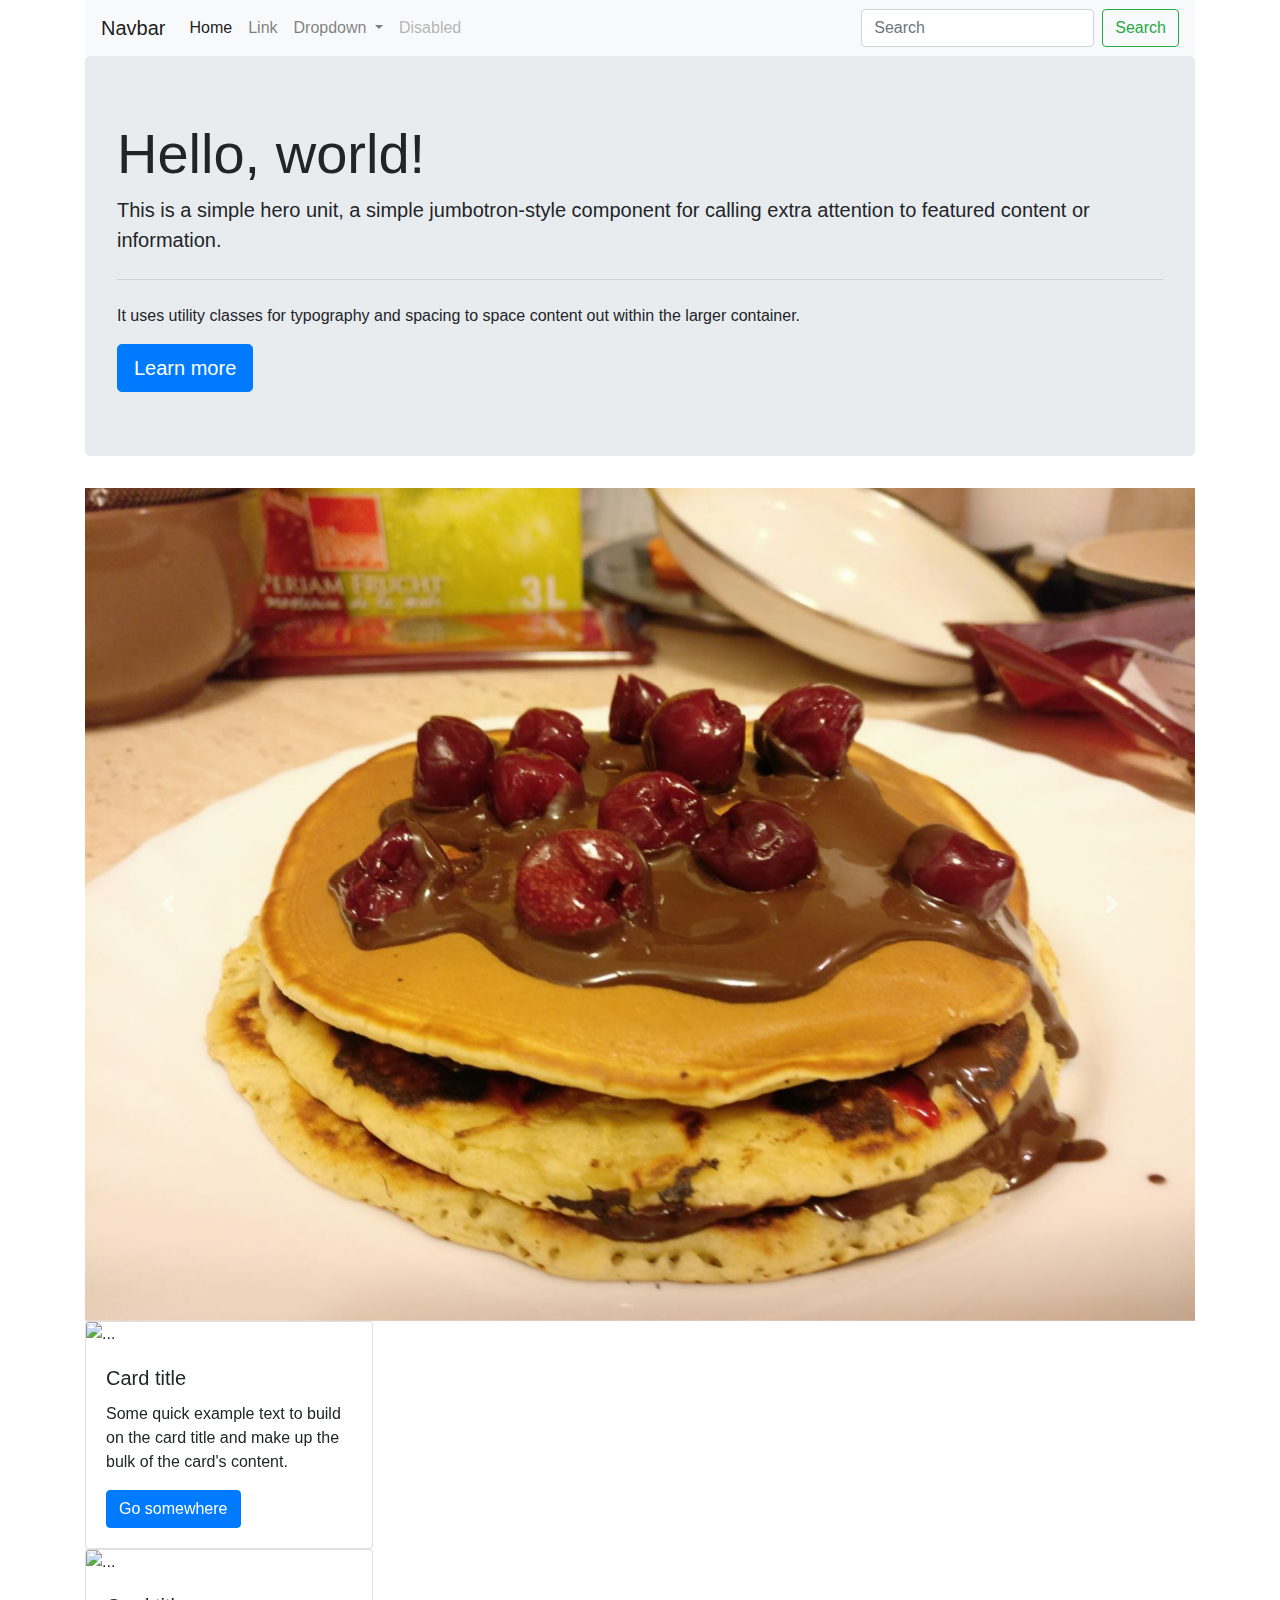
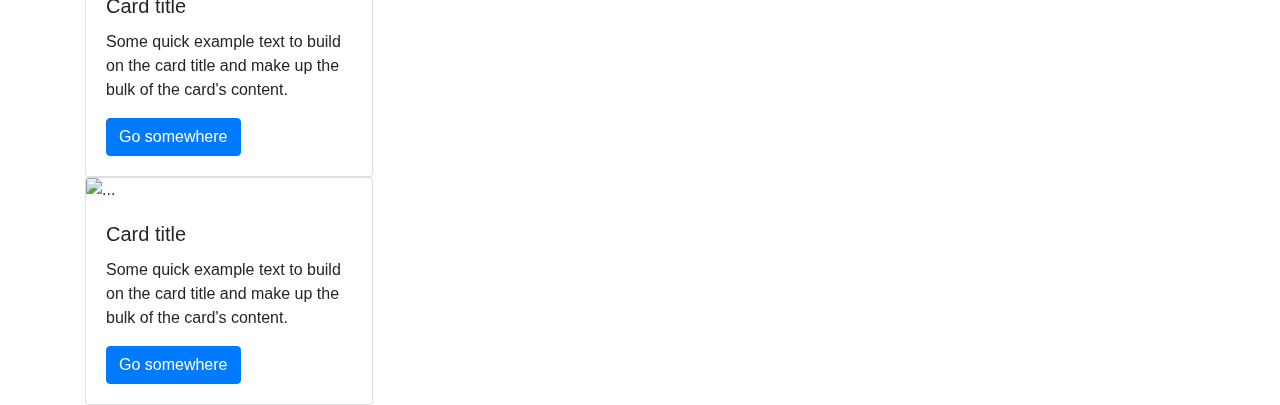
==== index.html @ 233ffbe8 "website-gatit-bootstrap" ====
<!DOCTYPE html>
<html lang="en">
<head>
    <meta charset="UTF-8">
    <meta name="viewport" content="width=device-width, initial-scale=1.0, shrink-to-fit=no">
    <title>Document</title>

    <!-- Aici am pus Bootstrap Js -->
    <link rel="stylesheet" href="https://stackpath.bootstrapcdn.com/bootstrap/4.5.2/css/bootstrap.min.css" integrity="sha384-JcKb8q3iqJ61gNV9KGb8thSsNjpSL0n8PARn9HuZOnIxN0hoP+VmmDGMN5t9UJ0Z" crossorigin="anonymous">
</head>
<body>
    <div class="container">

        <!-- Aici e partea de navigatie -->
        
        <nav class="navbar navbar-expand-lg navbar-light bg-light">
            <a class="navbar-brand" href="#">Navbar</a>
            <button class="navbar-toggler" type="button" data-toggle="collapse" data-target="#navbarSupportedContent"
                aria-controls="navbarSupportedContent" aria-expanded="false" aria-label="Toggle navigation">
                <span class="navbar-toggler-icon"></span>
            </button>
        
            <div class="collapse navbar-collapse" id="navbarSupportedContent">
                <ul class="navbar-nav mr-auto">
                    <li class="nav-item active">
                        <a class="nav-link" href="#">Home <span class="sr-only">(current)</span></a>
                    </li>
                    <li class="nav-item">
                        <a class="nav-link" href="#">Link</a>
                    </li>
                    <li class="nav-item dropdown">
                        <a class="nav-link dropdown-toggle" href="#" id="navbarDropdown" role="button" data-toggle="dropdown"
                            aria-haspopup="true" aria-expanded="false">
                            Dropdown
                        </a>
                        <div class="dropdown-menu" aria-labelledby="navbarDropdown">
                            <a class="dropdown-item" href="#">Action</a>
                            <a class="dropdown-item" href="#">Another action</a>
                            <div class="dropdown-divider"></div>
                            <a class="dropdown-item" href="#">Something else here</a>
                        </div>
                    </li>
                    <li class="nav-item">
                        <a class="nav-link disabled" href="#" tabindex="-1" aria-disabled="true">Disabled</a>
                    </li>
                </ul>
                <form class="form-inline my-2 my-lg-0">
                    <input class="form-control mr-sm-2" type="search" placeholder="Search" aria-label="Search">
                    <button class="btn btn-outline-success my-2 my-sm-0" type="submit">Search</button>
                </form>
            </div>
        </nav>
        

        <!-- Jumbotron -->

        <div class="jumbotron">
            <h1 class="display-4">Hello, world!</h1>
            <p class="lead">This is a simple hero unit, a simple jumbotron-style component for calling extra attention to
                featured content or information.</p>
            <hr class="my-4">
            <p>It uses utility classes for typography and spacing to space content out within the larger container.</p>
            <a class="btn btn-primary btn-lg" href="#" role="button">Learn more</a>
        </div>

         <!-- carousel -->

        <div id="carouselExampleInterval" class="carousel slide" data-ride="carousel">
            <div class="carousel-inner">
                <div class="carousel-item active" data-interval="10000">
                    <img src="images/pancakes.jpg" class="d-block w-100" alt="pancakes">
                </div>
                <div class="carousel-item" data-interval="2000">
                    <img src="images/omleta-la-lipie.jpg" class="d-block w-100" alt="omleta-la-lipie">
                </div>
                <div class="carousel-item">
                    <img src="images/pastrav-salata.jpg" class="d-block w-100" alt="pastrav-salata">
                </div>
            </div>
            <a class="carousel-control-prev" href="#carouselExampleInterval" role="button" data-slide="prev">
                <span class="carousel-control-prev-icon" aria-hidden="true"></span>
                <span class="sr-only">Previous</span>
            </a>
            <a class="carousel-control-next" href="#carouselExampleInterval" role="button" data-slide="next">
                <span class="carousel-control-next-icon" aria-hidden="true"></span>
                <span class="sr-only">Next</span>
            </a>
        </div>

        <!-- Cards -->

        <div class="card" style="width: 18rem;">
            <img src="..." class="card-img-top" alt="...">
            <div class="card-body">
                <h5 class="card-title">Card title</h5>
                <p class="card-text">Some quick example text to build on the card title and make up the bulk of the card's
                    content.</p>
                <a href="#" class="btn btn-primary">Go somewhere</a>
            </div>
        </div>
        
        <div class="card" style="width: 18rem;">
            <img src="..." class="card-img-top" alt="...">
            <div class="card-body">
                <h5 class="card-title">Card title</h5>
                <p class="card-text">Some quick example text to build on the card title and make up the bulk of the card's
                    content.</p>
                <a href="#" class="btn btn-primary">Go somewhere</a>
            </div>
        </div>
        
        <div class="card" style="width: 18rem;">
            <img src="..." class="card-img-top" alt="...">
            <div class="card-body">
                <h5 class="card-title">Card title</h5>
                <p class="card-text">Some quick example text to build on the card title and make up the bulk of the card's
                    content.</p>
                <a href="#" class="btn btn-primary">Go somewhere</a>
            </div>
        </div>


    </div>

   





<!-- Aici am pus Bootstrap Js -->
    <script src="https://code.jquery.com/jquery-3.5.1.slim.min.js"
        integrity="sha384-DfXdz2htPH0lsSSs5nCTpuj/zy4C+OGpamoFVy38MVBnE+IbbVYUew+OrCXaRkfj"
        crossorigin="anonymous"></script>
    <script src="https://cdn.jsdelivr.net/npm/popper.js@1.16.1/dist/umd/popper.min.js"
        integrity="sha384-9/reFTGAW83EW2RDu2S0VKaIzap3H66lZH81PoYlFhbGU+6BZp6G7niu735Sk7lN"
        crossorigin="anonymous"></script> 
    <script src="https://stackpath.bootstrapcdn.com/bootstrap/4.5.2/js/bootstrap.min.js"
        integrity="sha384-B4gt1jrGC7Jh4AgTPSdUtOBvfO8shuf57BaghqFfPlYxofvL8/KUEfYiJOMMV+rV"
        crossorigin="anonymous"></script>

</body>
</html>
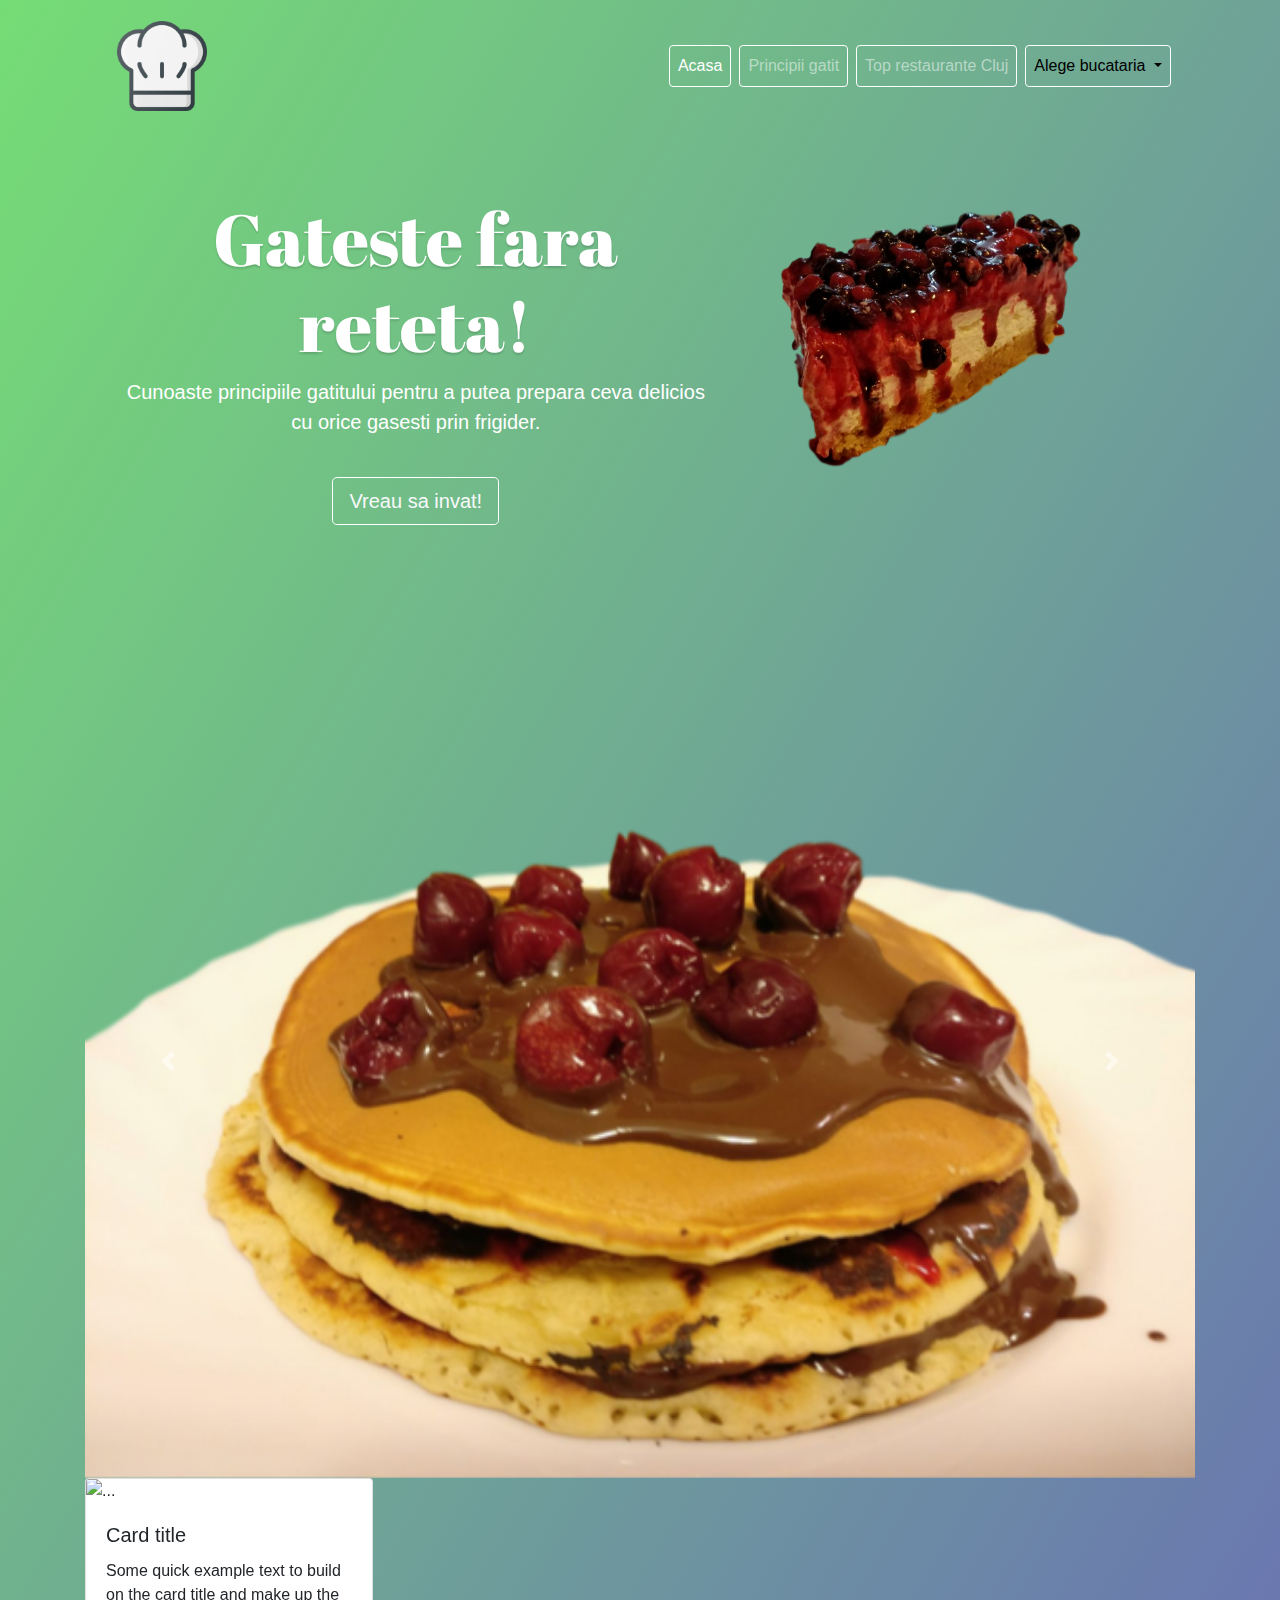
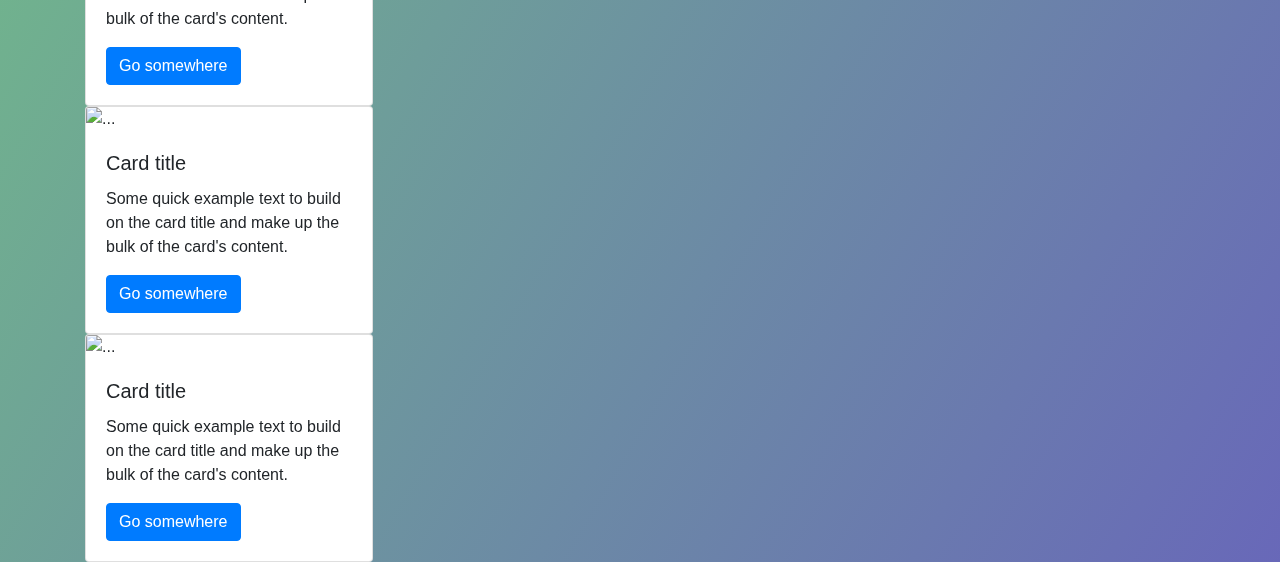
==== commit 9b404ac7: "adding content" ====
--- a/index.html
+++ b/index.html
@@ -7,60 +7,75 @@
 
     <!-- Aici am pus Bootstrap Js -->
     <link rel="stylesheet" href="https://stackpath.bootstrapcdn.com/bootstrap/4.5.2/css/bootstrap.min.css" integrity="sha384-JcKb8q3iqJ61gNV9KGb8thSsNjpSL0n8PARn9HuZOnIxN0hoP+VmmDGMN5t9UJ0Z" crossorigin="anonymous">
+    <!-- Pun fonturi suplimentare -->
+    <link href="https://fonts.googleapis.com/css2?family=Abril+Fatface&family=Open+Sans:wght@300;700&display=swap" rel="stylesheet">
+    <!-- Aici pun CSS-ul unde editez eu -->
+    <link rel="stylesheet" href="style.css">
 </head>
 <body>
     <div class="container">
 
         <!-- Aici e partea de navigatie -->
         
-        <nav class="navbar navbar-expand-lg navbar-light bg-light">
-            <a class="navbar-brand" href="#">Navbar</a>
-            <button class="navbar-toggler" type="button" data-toggle="collapse" data-target="#navbarSupportedContent"
-                aria-controls="navbarSupportedContent" aria-expanded="false" aria-label="Toggle navigation">
-                <span class="navbar-toggler-icon"></span>
+        <nav class="navbar navbar-expand-lg navbar-dark">
+
+            <!-- Just an image -->
+            <nav class="navbar navbar-light">
+                <a class="navbar-brand" href="index.html">
+                <img src="images/chef-logo.png" width="90" height="90" alt="Gateste fara retata" loading="lazy">
+                </a>
+            </nav>
+
+            <button class="navbar-toggler" type="button" data-toggle="collapse" data-target="#navbarNavDropdown" aria-controls="navbarNavDropdown" aria-expanded="false" aria-label="Toggle navigation">
+              <span class="navbar-toggler-icon"></span>
             </button>
-        
-            <div class="collapse navbar-collapse" id="navbarSupportedContent">
-                <ul class="navbar-nav mr-auto">
-                    <li class="nav-item active">
-                        <a class="nav-link" href="#">Home <span class="sr-only">(current)</span></a>
-                    </li>
-                    <li class="nav-item">
-                        <a class="nav-link" href="#">Link</a>
-                    </li>
-                    <li class="nav-item dropdown">
-                        <a class="nav-link dropdown-toggle" href="#" id="navbarDropdown" role="button" data-toggle="dropdown"
-                            aria-haspopup="true" aria-expanded="false">
-                            Dropdown
-                        </a>
-                        <div class="dropdown-menu" aria-labelledby="navbarDropdown">
-                            <a class="dropdown-item" href="#">Action</a>
-                            <a class="dropdown-item" href="#">Another action</a>
-                            <div class="dropdown-divider"></div>
-                            <a class="dropdown-item" href="#">Something else here</a>
-                        </div>
-                    </li>
-                    <li class="nav-item">
-                        <a class="nav-link disabled" href="#" tabindex="-1" aria-disabled="true">Disabled</a>
-                    </li>
-                </ul>
-                <form class="form-inline my-2 my-lg-0">
-                    <input class="form-control mr-sm-2" type="search" placeholder="Search" aria-label="Search">
-                    <button class="btn btn-outline-success my-2 my-sm-0" type="submit">Search</button>
-                </form>
+            <div class="collapse navbar-collapse" id="navbarNavDropdown">
+              <ul class="navbar-nav ml-auto">
+                <li class="nav-item active">
+                  <a class="nav-link btn btn-outline-light mr-2" href="index.html">Acasa <span class="sr-only">(current)</span></a>
+                </li>
+                <li class="nav-item">
+                  <a class="nav-link btn btn-outline-light mr-2" href="https://themom100.com/2018/03/10-essential-cooking-methods-everyone-should-know/">Principii gatit</a>
+                </li>
+                <li class="nav-item">
+                  <a class="nav-link btn btn-outline-light mr-2" href="https://www.tripadvisor.com/Restaurants-g298474-Cluj_Napoca_Cluj_County_Northwest_Romania_Transylvania.html">Top restaurante Cluj</a>
+                </li>
+                <li class="nav-item dropdown">
+                  <a class="nav-link dropdown-toggle btn btn-outline-light mr-2" href="#" id="navbarDropdownMenuLink" role="button" data-toggle="dropdown" aria-haspopup="true" aria-expanded="false" style="color: black;">
+                    Alege bucataria
+                  </a>
+                  <div class="dropdown-menu" aria-labelledby="navbarDropdownMenuLink">
+                    <a class="dropdown-item btn btn-outline-light" href="https://www.mediterraneanliving.com/21-authentic-mediterranean-food-recipes/">Mediteraneana</a>
+                    <a class="dropdown-item btn btn-outline-light" href="https://www.chefspencil.com/top-10-romanian-foods/">Romaneasca</a>
+                    <a class="dropdown-item btn btn-outline-light" href="https://www.japancentre.com/en/pages/156-30-must-try-japanese-foods">Japoneza</a>
+                    <a class="dropdown-item btn btn-outline-light" href="https://www.facebook.com/media/set/?set=a.1492750900737864&type=3">Retetele mele</a>
+
+                  </div>
+                </li>
+              </ul>
             </div>
-        </nav>
+          </nav>
         
 
         <!-- Jumbotron -->
 
         <div class="jumbotron">
-            <h1 class="display-4">Hello, world!</h1>
-            <p class="lead">This is a simple hero unit, a simple jumbotron-style component for calling extra attention to
-                featured content or information.</p>
-            <hr class="my-4">
-            <p>It uses utility classes for typography and spacing to space content out within the larger container.</p>
-            <a class="btn btn-primary btn-lg" href="#" role="button">Learn more</a>
+
+            <div class="row">
+                <div class="col-12 col-md-7 text-center">
+                    <h1 class="display-3 text-white drop-shadow">Gateste fara reteta!</h1>
+                    <p class="lead">Cunoaste principiile gatitului pentru a putea prepara ceva delicios cu orice gasesti prin frigider.</p>
+                   
+                    <a class="btn btn-outline-light btn-lg mt-4 mb-4" href="https://www.youtube.com/watch?v=ZJy1ajvMU1k&ab_channel=GordonRamsay" role="button">Vreau sa invat!</a>
+                </div>
+                <div class="col-12 col-md-5">
+                    <img src="images/cheese-cake_trans.png" alt="Cheese Cake" class="img-fluid">
+                </div>
+            </div>
+
+           
+
+            
         </div>
 
          <!-- carousel -->
@@ -68,15 +83,16 @@
         <div id="carouselExampleInterval" class="carousel slide" data-ride="carousel">
             <div class="carousel-inner">
                 <div class="carousel-item active" data-interval="10000">
-                    <img src="images/pancakes.jpg" class="d-block w-100" alt="pancakes">
+                    <img src="images/pancakes_preview_rev_1.png" class="d-block w-100" alt="pancakes">
                 </div>
                 <div class="carousel-item" data-interval="2000">
-                    <img src="images/omleta-la-lipie.jpg" class="d-block w-100" alt="omleta-la-lipie">
+                    <img src="images/pui-sos-cirese_preview_rev_1.png" class="d-block w-100" alt="pui-sos-cirese">
                 </div>
                 <div class="carousel-item">
-                    <img src="images/pastrav-salata.jpg" class="d-block w-100" alt="pastrav-salata">
+                    <img src="images/pastrav-salata_preview_rev_1.png" class="d-block w-100" alt="pastrav-salata">
                 </div>
             </div>
+
             <a class="carousel-control-prev" href="#carouselExampleInterval" role="button" data-slide="prev">
                 <span class="carousel-control-prev-icon" aria-hidden="true"></span>
                 <span class="sr-only">Previous</span>
--- a/style.css
+++ b/style.css
@@ -0,0 +1,35 @@
+body {
+    font-family: Verdana, Geneva, Tahoma, sans-serif;
+    font-weight: 300;
+    background-image: linear-gradient(to bottom right, rgba(106, 218, 106, 0.925), rgba(92, 92, 179, 0.925));
+}
+
+h1 {
+    font-family: 'Abril Fatface', cursive;
+
+}
+
+.jumbotron {
+    background-color: rgba(255, 0, 0, 0);
+
+}
+
+.drop-shadow {
+    text-shadow: 0px 2px 2px rgba(0, 0, 0, 0.150);
+}
+
+.lead {
+    color: white;
+    /* font-size: 2.2rem; */
+}
+
+.btn-outline-light {
+    border-color: white;
+}
+
+.btn-outline-light:hover {
+    background-color: rgba(255, 255, 255, 0.205);
+}
+
+ 
+ 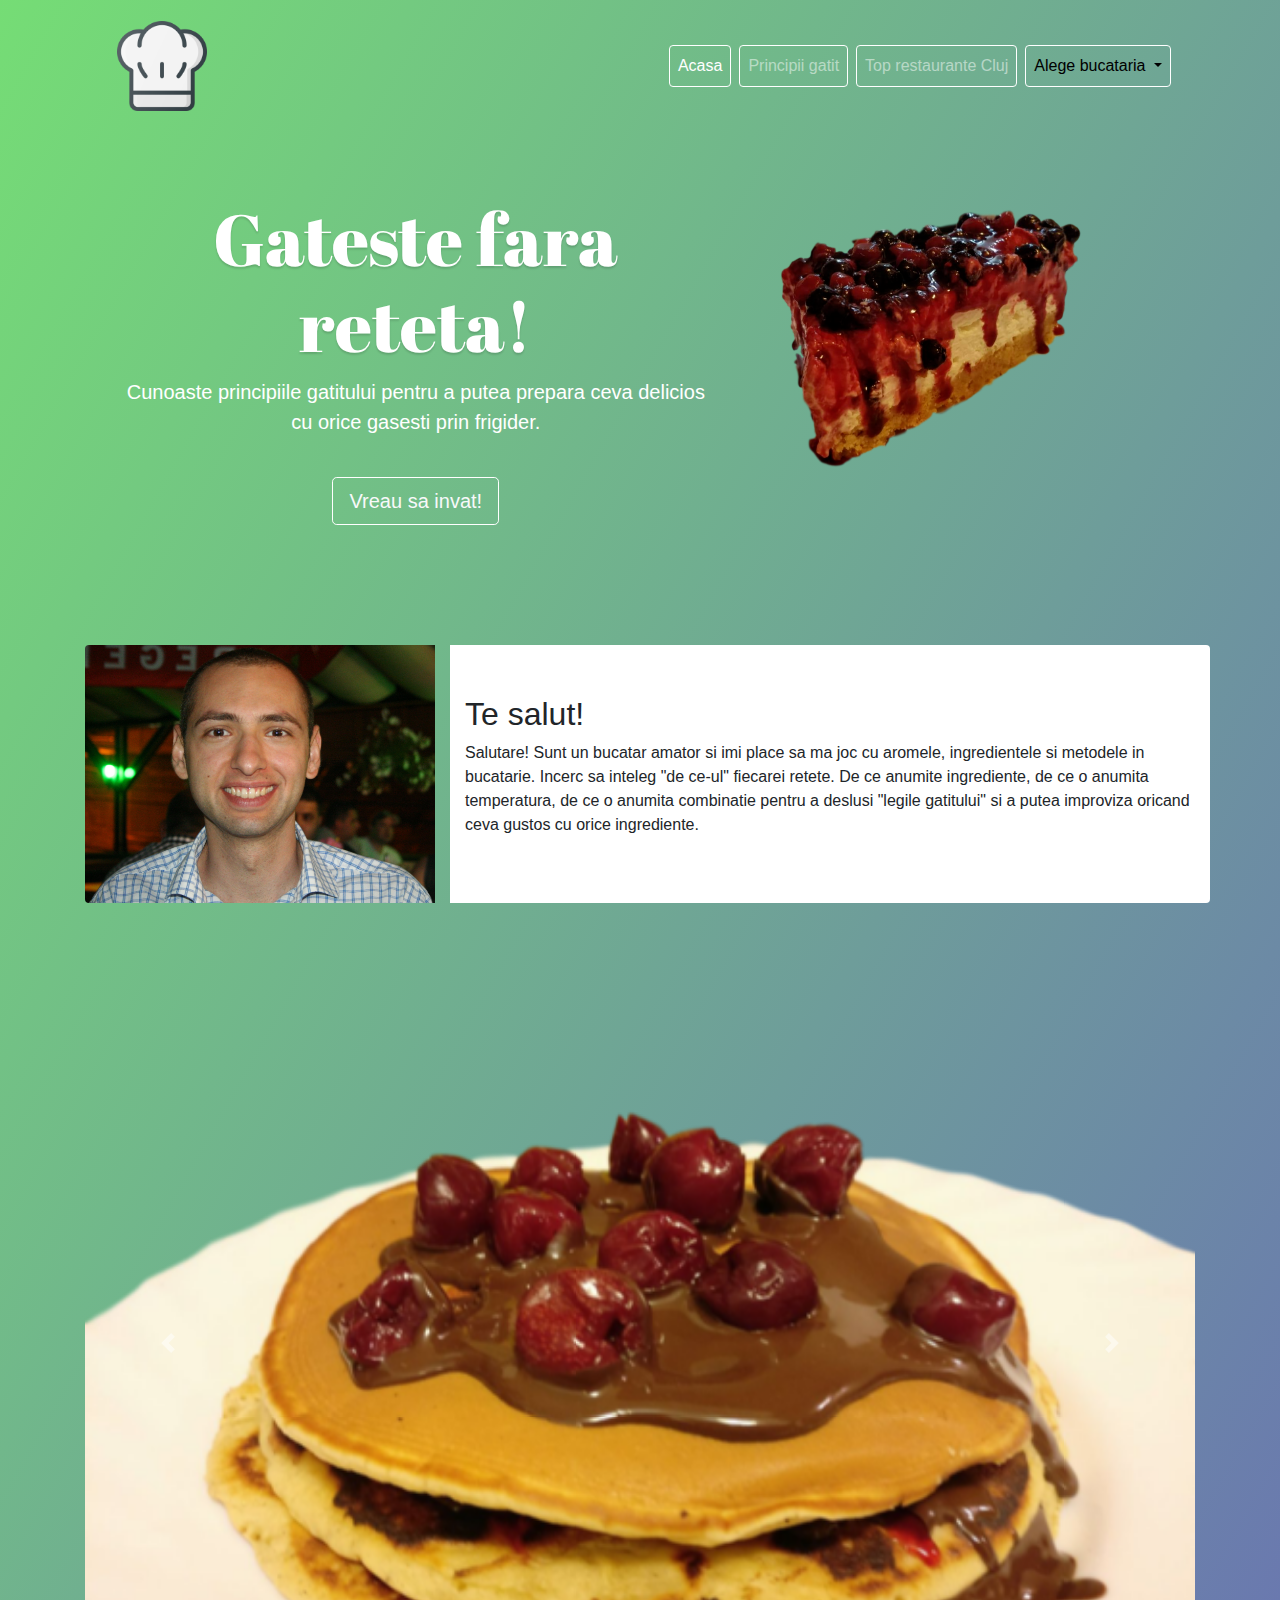
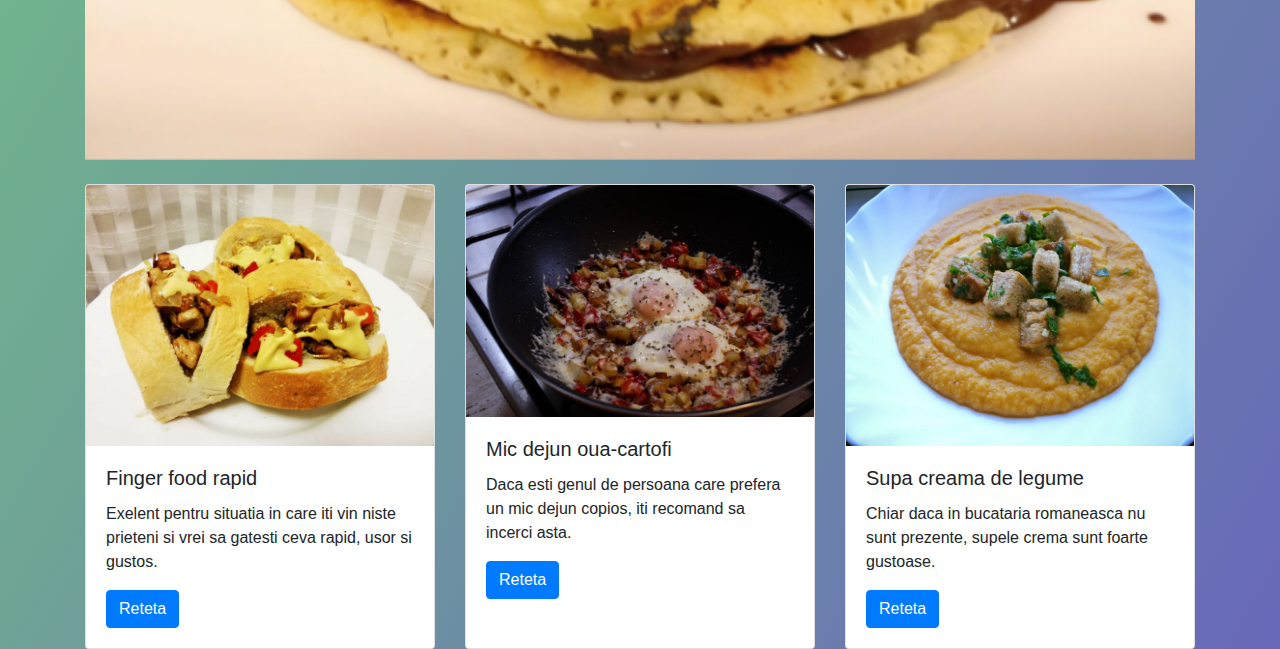
==== commit ab373f59: "'cards and links added'" ====
--- a/index.html
+++ b/index.html
@@ -73,14 +73,26 @@
                 </div>
             </div>
 
-           
-
-            
+                      
         </div>
 
-         <!-- carousel -->
+        <!-- Mesajul din partea mea  -->
 
-        <div id="carouselExampleInterval" class="carousel slide" data-ride="carousel">
+        <div class="row">
+            <div class="col-12 col-md-4">
+                <img src="images/avatar-Cristi.JPG" alt="Cristian-Pavel" class="img-fluid rounded-left">
+            </div>
+            <div class="col-12 col-md-8 bg-white  d-flex align-items-center rounded-right">
+                <section>
+                    <h2>Te salut!</h2>
+                    <p>Salutare! Sunt un bucatar amator si imi place sa ma joc cu aromele, ingredientele si metodele in bucatarie. Incerc sa inteleg "de ce-ul" fiecarei retete. De ce anumite ingrediente, de ce o anumita temperatura, de ce o anumita combinatie pentru a deslusi "legile gatitului" si a putea improviza oricand ceva gustos cu orice ingrediente.</p>
+                </section>
+            </div>
+        </div>
+
+        <!-- carousel -->
+
+        <div id="carouselExampleInterval" class="carousel slide mt-4 d-none d-md-block" data-ride="carousel">
             <div class="carousel-inner">
                 <div class="carousel-item active" data-interval="10000">
                     <img src="images/pancakes_preview_rev_1.png" class="d-block w-100" alt="pancakes">
@@ -105,33 +117,32 @@
 
         <!-- Cards -->
 
-        <div class="card" style="width: 18rem;">
-            <img src="..." class="card-img-top" alt="...">
-            <div class="card-body">
-                <h5 class="card-title">Card title</h5>
-                <p class="card-text">Some quick example text to build on the card title and make up the bulk of the card's
-                    content.</p>
-                <a href="#" class="btn btn-primary">Go somewhere</a>
+        <div class="card-deck mt-4">
+            <div class="card" style="width: 18rem;">
+                <img src="images/finger-food-sandwish.jpg" class="card-img-top" alt="finger-food-sandwish">
+                <div class="card-body">
+                    <h5 class="card-title">Finger food rapid</h5>
+                    <p class="card-text">Exelent pentru situatia in care iti vin niste prieteni si vrei sa gatesti ceva rapid, usor si gustos.</p>
+                    <a href="https://www.facebook.com/photo/?fbid=1504566199556334&set=a.1492750900737864" class="btn btn-primary stretched-link">Reteta</a>
+                </div>
             </div>
-        </div>
-        
-        <div class="card" style="width: 18rem;">
-            <img src="..." class="card-img-top" alt="...">
-            <div class="card-body">
-                <h5 class="card-title">Card title</h5>
-                <p class="card-text">Some quick example text to build on the card title and make up the bulk of the card's
-                    content.</p>
-                <a href="#" class="btn btn-primary">Go somewhere</a>
+            
+            <div class="card" style="width: 18rem;">
+                <img src="images/mic-dejun-oua-cartofi.jpg" class="card-img-top" alt="mic-dejun-oua-cartofi">
+                <div class="card-body">
+                    <h5 class="card-title">Mic dejun oua-cartofi</h5>
+                    <p class="card-text">Daca esti genul de persoana care prefera un mic dejun copios, iti recomand sa incerci asta.</p>
+                    <a href="https://www.facebook.com/photo/?fbid=3338848559461413&set=a.1492750900737864" class="btn btn-primary stretched-link">Reteta</a>
+                </div>
             </div>
-        </div>
-        
-        <div class="card" style="width: 18rem;">
-            <img src="..." class="card-img-top" alt="...">
-            <div class="card-body">
-                <h5 class="card-title">Card title</h5>
-                <p class="card-text">Some quick example text to build on the card title and make up the bulk of the card's
-                    content.</p>
-                <a href="#" class="btn btn-primary">Go somewhere</a>
+            
+            <div class="card" style="width: 18rem;">
+                <img src="images/supa-crema.jpg" class="card-img-top" alt="supa-crema">
+                <div class="card-body">
+                    <h5 class="card-title">Supa creama de legume</h5>
+                    <p class="card-text">Chiar daca in bucataria romaneasca nu sunt prezente, supele crema sunt foarte gustoase.</p>
+                    <a href="https://www.facebook.com/photo/?fbid=1560711883941765&set=a.1492750900737864" class="btn btn-primary stretched-link">Reteta</a>
+                </div>
             </div>
         </div>
 
--- a/style.css
+++ b/style.css
@@ -31,5 +31,13 @@
     background-color: rgba(255, 255, 255, 0.205);
 }
 
+.btn-primary {
+    
+}
+
+.btn-primary:hover {
+    background-color: rgba(53, 170, 53, 0.925);
+    border-color:  rgba(53, 170, 53, 0.925);
+}
  
  